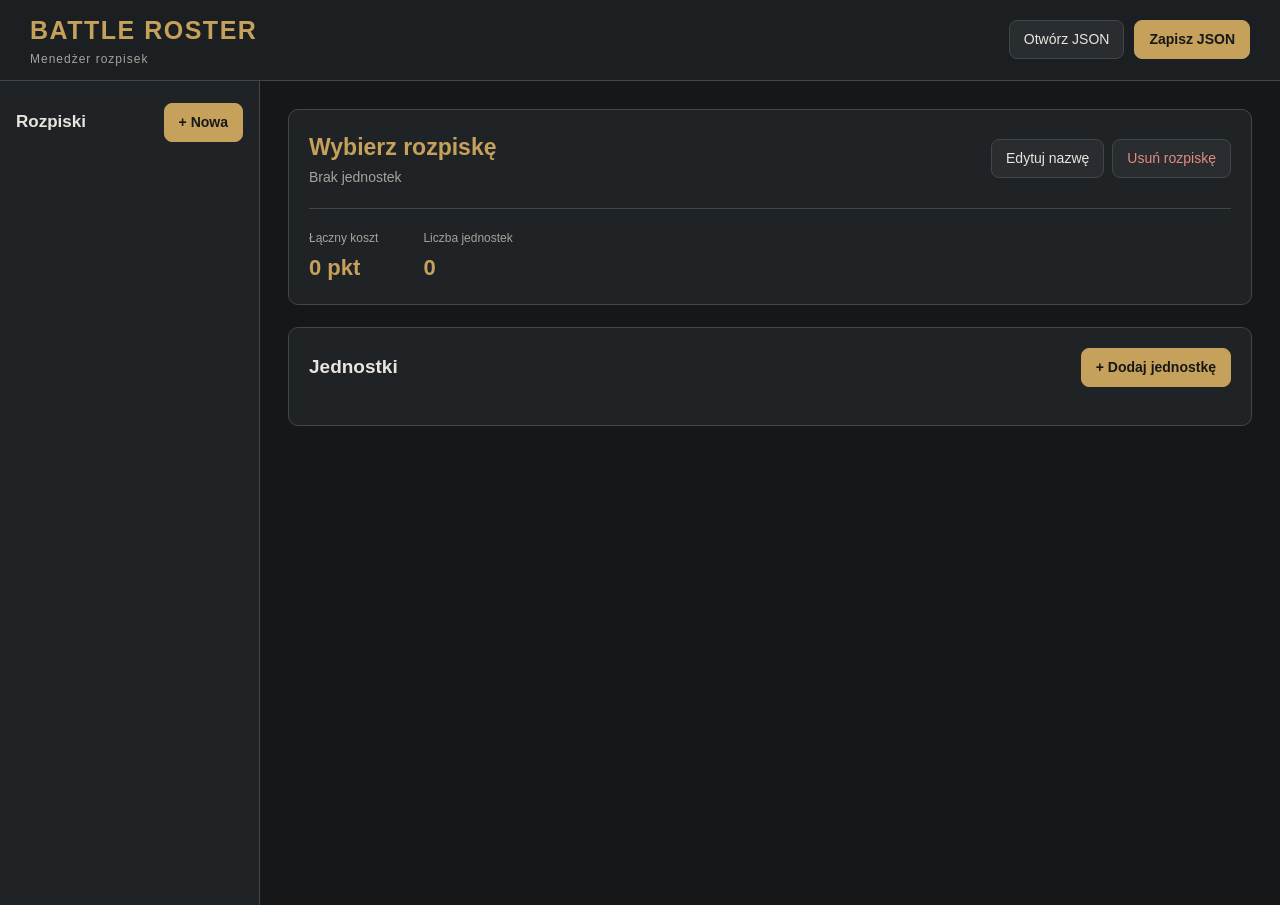
==== index.html @ 12a633ad "Add files via upload" ====
<!DOCTYPE html>
<html lang="pl">
<head>
    <meta charset="UTF-8">
    <meta name="viewport" content="width=device-width, initial-scale=1.0">
    <title>Battle Roster</title>

    <link rel="stylesheet" href="style.css">
    <script src="app.js" defer></script>
</head>
<body>

    <header class="app-header">
        <div class="app-logo">
            <h1>Battle Roster</h1>
            <span>Menedżer rozpisek</span>
        </div>

        <div class="file-actions">
            <button id="btnOpenJson" type="button">Otwórz JSON</button>
            <button id="btnSaveJson" type="button">Zapisz JSON</button>

            <input type="file"
                   id="jsonFileInput"
                   accept=".json,application/json"
                   hidden>
        </div>
    </header>

    <div class="app-container">

        <aside class="rosters-panel">
            <div class="panel-header">
                <h2>Rozpiski</h2>
                <button id="btnAddRoster" type="button">+ Nowa</button>
            </div>

            <div id="rostersList" class="rosters-list"></div>
        </aside>

        <main class="main-content">

            <section class="roster-details">
                <div class="roster-header">
                    <div>
                        <h2 id="rosterName">Wybierz rozpiskę</h2>
                        <span id="rosterUnitCount">Brak jednostek</span>
                    </div>

                    <div class="roster-actions">
                        <button id="btnEditRoster" type="button">Edytuj nazwę</button>
                        <button id="btnDeleteRoster" type="button">Usuń rozpiskę</button>
                    </div>
                </div>

                <div class="roster-summary">
                    <div class="summary-item">
                        <span>Łączny koszt</span>
                        <strong id="rosterTotalCost">0 pkt</strong>
                    </div>

                    <div class="summary-item">
                        <span>Liczba jednostek</span>
                        <strong id="rosterTotalUnits">0</strong>
                    </div>
                </div>
            </section>

            <section class="units-section">
                <div class="section-header">
                    <h2>Jednostki</h2>
                    <button id="btnAddUnit" type="button">+ Dodaj jednostkę</button>
                </div>

                <div id="unitsList" class="units-list"></div>
            </section>

            <section class="unit-editor" id="unitEditor">

                <div class="section-header">
                    <h2 id="unitEditorTitle">Szczegóły jednostki</h2>

                    <div class="unit-actions">
                        <button id="btnEditUnit" type="button" class="btn-small">Edytuj</button>
                        <button id="btnDeleteUnit" type="button" class="btn-small">Usuń</button>
                        <button id="btnSaveUnitChanges" type="button" hidden class="btn-small">Zapisz</button>
                        <button id="btnCancelUnitChanges" type="button" hidden class="btn-small">Anuluj</button>
                    </div>
                </div>

                <div class="unit-basic-info">
                    <div class="form-group">
                        <label for="unitName" id="unitNameLabel" hidden>Nazwa jednostki</label>
                        <input type="text" id="unitName" readonly hidden>
                    </div>

                    <div class="form-group">
                        <label for="unitCost" id="unitCostLabel" hidden>Koszt</label>
                        <input type="number" id="unitCost" readonly hidden>
                    </div>
                </div>

                <div class="unit-stats">
                    <h3 id="unitStatsH3">Statystyki</h3>

                    <div class="stats-section">
                        <h4 id="unitStatsIbecneH4">Obecne</h4>

                        <div class="stats-grid">

                            <div class="stat-group">
                                <label>WW</label>
                                <input type="number" id="unitWWCurrent" readonly>
                            </div>

                            <div class="stat-group">
                                <label>US</label>
                                <input type="number" id="unitUSCurrent" readonly>
                            </div>

                            <div class="stat-group">
                                <label>Sz</label>
                                <input type="number" id="unitSZCurrent" readonly>
                            </div>

                            <div class="stat-group">
                                <label>S</label>
                                <input type="number" id="unitSCurrent" readonly>
                            </div>

                            <div class="stat-group">
                                <label>Wt</label>
                                <input type="number" id="unitWTCurrent" readonly>
                            </div>

                            <div class="stat-group">
                                <label>Żw</label>
                                <input type="number" id="unitZWCurrent" readonly>
                            </div>

                            <div class="stat-group">
                                <label>I</label>
                                <input type="number" id="unitICurrent" readonly>
                            </div>

                            <div class="stat-group">
                                <label>A</label>
                                <input type="number" id="unitACurrent" readonly>
                            </div>

                            <div class="stat-group">
                                <label>CP</label>
                                <input type="number" id="unitCPCurrent" readonly>
                            </div>

                        </div>
                    </div>

                    <div class="stats-section" id="unitMaxStats">
                        <h4>Maksymalne</h4>

                        <div class="stats-grid">

                            <div class="stat-group">
                                <label>WW</label>
                                <input type="number" id="unitWWMax" readonly>
                            </div>

                            <div class="stat-group">
                                <label>US</label>
                                <input type="number" id="unitUSMax" readonly>
                            </div>

                            <div class="stat-group">
                                <label>Sz</label>
                                <input type="number" id="unitSZMax" readonly>
                            </div>

                            <div class="stat-group">
                                <label>S</label>
                                <input type="number" id="unitSMax" readonly>
                            </div>

                            <div class="stat-group">
                                <label>Wt</label>
                                <input type="number" id="unitWTMax" readonly>
                            </div>

                            <div class="stat-group">
                                <label>Żw</label>
                                <input type="number" id="unitZWMax" readonly>
                            </div>

                            <div class="stat-group">
                                <label>I</label>
                                <input type="number" id="unitIMax" readonly>
                            </div>

                            <div class="stat-group">
                                <label>A</label>
                                <input type="number" id="unitAMax" readonly>
                            </div>

                            <div class="stat-group">
                                <label>CP</label>
                                <input type="number" id="unitCPMax" readonly>
                            </div>

                        </div>
                    </div>
                </div>

                <div class="unit-items">
                    <div class="section-header">
                        <h3>Przedmioty</h3>
                        <button id="btnAddItem" type="button" hidden>+ Dodaj przedmiot</button>
                    </div>

                    <div id="unitItemsList"></div>
                </div>

                <div class="unit-skills">
                    <div class="section-header">
                        <h3>Zdolności</h3>
                        <button id="btnAddSkill" type="button" hidden>+ Dodaj zdolność</button>
                    </div>

                    <div id="unitSkillsList"></div>
                </div>

            </section>

        </main>
    </div>

    <template id="unitTemplate">
        <article class="unit-card">
            <div class="unit-card-header">
                <h3 class="unit-card-name"></h3>
                <span class="unit-card-cost"></span>
            </div>

            <button type="button" class="btnSelectUnit">Szczegóły</button>
        </article>
    </template>

    <template id="itemTemplate">
        <article class="item-card">
            <div class="item-card-header">
                <h4 class="item-name"></h4>



                <div class="item-stats">
                    <div class="stat-group">
                        <label>Zasięg</label>
                        <span class="item-range"></span>
                    </div>

                    <div class="stat-group">
                        <label>Siła</label>
                        <span class="item-strength"></span>
                    </div>

                    <div class="stat-group2">
                        <label>Koszt</label>
                        <span class="item-cost"></span>
                    </div>
                </div>
            </div>

            <p class="item-description"></p>
        </article>
    </template>

    <template id="skillTemplate">
        <article class="skill-card">
            <div class="skill-card-header">
                <h4 class="skill-name"></h4>
                <span class="skill-cost"></span>
            </div>

            <p class="skill-description"></p>
        </article>
    </template>

</body>
</html>
---- style.css ----
/* =========================================
   1. ZMIENNE GLOBALNE
========================================= */

:root {
    --bg-main: #151719;
    --bg-panel: #202326;
    --bg-card: #292d30;
    --bg-input: #181b1d;
    --bg-hover: #343a3e;
    --border-color: #41464a;
    --accent: #c6a15b;
    --accent-hover: #dfbd78;
    --accent-dark: #806637;
    --text-main: #e8e5df;
    --text-secondary: #a5a39d;
    --text-muted: #777973;
    --danger: #c45b55;
    --success: #79a875;
    --radius: 8px;
    --transition: 0.2s ease;
}

.btn-small {
    padding: 5px 10px;
    font-size: 11px;
    line-height: 1.2;
    border-radius: 5px;
    cursor: pointer;
    width: auto;
    min-width: unset;
}
/* =========================================
   2. RESET I PODSTAWY
========================================= */

* {
    box-sizing: border-box;
    margin: 0;
    padding: 0;
}

body {
    min-height: 100vh;
    background: var(--bg-main);
    color: var(--text-main);
    font-family: "Segoe UI", Arial, sans-serif;
    font-size: 14px;
    line-height: 1.5;
}

button,
input,
textarea,
select {
    font: inherit;
}

button {
    cursor: pointer;
}


/* =========================================
   3. NAGŁÓWEK
========================================= */

.app-header {
    min-height: 76px;
    display: flex;
    align-items: center;
    justify-content: space-between;
    padding: 12px 30px;
    background: #1c1f21;
    border-bottom: 1px solid var(--border-color);
}

.app-logo h1 {
    color: var(--accent);
    font-size: 25px;
    letter-spacing: 1.5px;
    text-transform: uppercase;
}

.app-logo span {
    display: block;
    color: var(--text-secondary);
    font-size: 12px;
    letter-spacing: 1px;
}

.file-actions {
    display: flex;
    gap: 10px;
}


/* =========================================
   4. PRZYCISKI
========================================= */

button {
    border: 1px solid var(--border-color);
    border-radius: var(--radius);
    padding: 8px 14px;
    color: var(--text-main);
    background: var(--bg-card);
    transition: var(--transition);
}

    button:hover {
        background: var(--bg-hover);
        border-color: var(--accent-dark);
    }

    button:active {
        transform: scale(0.98);
    }

#btnSaveJson,
#btnAddRoster,
#btnAddUnit,
#btnAddItem,
#btnAddSkill {
    color: #171717;
    background: var(--accent);
    border-color: var(--accent);
    font-weight: 600;
}

    #btnSaveJson:hover,
    #btnAddRoster:hover,
    #btnAddUnit:hover,
    #btnAddItem:hover,
    #btnAddSkill:hover {
        background: var(--accent-hover);
        border-color: var(--accent-hover);
    }

#btnDeleteRoster,
#btnDeleteUnit {
    color: #e58a84;
}

    #btnDeleteRoster:hover,
    #btnDeleteUnit:hover {
        background: #472c2b;
        border-color: var(--danger);
    }


/* =========================================
   5. GŁÓWNY UKŁAD
========================================= */

.app-container {
    display: grid;
    grid-template-columns: 260px minmax(0, 1fr);
    min-height: calc(100vh - 76px);
}


/* =========================================
   6. PANEL ROZPISEK
========================================= */

.rosters-panel {
    padding: 22px 16px;
    background: var(--bg-panel);
    border-right: 1px solid var(--border-color);
}

.panel-header {
    display: flex;
    align-items: center;
    justify-content: space-between;
    margin-bottom: 20px;
}

    .panel-header h2 {
        font-size: 17px;
    }

.rosters-list {
    display: flex;
    flex-direction: column;
    gap: 8px;
}

.roster-card {
    padding: 12px;
    background: var(--bg-card);
    border: 1px solid var(--border-color);
    border-radius: var(--radius);
    cursor: pointer;
    transition: var(--transition);
}

    .roster-card:hover {
        background: var(--bg-hover);
        border-color: var(--accent-dark);
    }

    .roster-card.active {
        background: #393329;
        border-color: var(--accent);
    }

    .roster-card h3 {
        font-size: 14px;
        margin-bottom: 4px;
    }

    .roster-card span {
        color: var(--text-secondary);
        font-size: 12px;
    }


/* =========================================
   7. GŁÓWNA ZAWARTOŚĆ
========================================= */

.main-content {
    min-width: 0;
    padding: 28px;
}

.roster-details,
.units-section,
.unit-editor {
    background: var(--bg-panel);
    border: 1px solid var(--border-color);
    border-radius: 10px;
    padding: 20px;
    margin-bottom: 22px;
}


/* =========================================
   8. NAGŁÓWKI SEKCJI
========================================= */

.roster-header,
.section-header {
    display: flex;
    align-items: center;
    justify-content: space-between;
    gap: 5px;
}

    .roster-header h2 {
        font-size: 23px;
        color: var(--accent);
    }

    .roster-header span {
        display: block;
        color: var(--text-secondary);
        margin-top: 3px;
    }

.roster-actions,
.unit-actions {
    display: flex;
    gap: 8px;
}

.section-header {
    margin-bottom: 18px;
}

    .section-header h2 {
        font-size: 19px;
    }

    .section-header h3 {
        font-size: 16px;
    }

.roster-summary {
    display: flex;
    gap: 45px;
    padding-top: 20px;
    margin-top: 20px;
    border-top: 1px solid var(--border-color);
}

.summary-item span {
    display: block;
    color: var(--text-secondary);
    font-size: 12px;
}

.summary-item strong {
    display: block;
    color: var(--accent);
    font-size: 22px;
    margin-top: 4px;
}


/* =========================================
   9. LISTA JEDNOSTEK
========================================= */

.units-list {
    display: grid;
    grid-template-columns: repeat(auto-fill, minmax(220px, 1fr));
    gap: 14px;
}

.unit-card {
    padding: 15px;
    background: var(--bg-card);
    border: 1px solid var(--border-color);
    border-radius: var(--radius);
    transition: var(--transition);
}

    .unit-card:hover {
        border-color: var(--accent);
        transform: translateY(-2px);
    }

    .unit-card.selected {
        border-color: var(--accent);
        background: #393329;
    }

.unit-card-header {
    display: flex;
    align-items: center;
    justify-content: space-between;
    gap: 8px;
    margin-bottom: 14px;
}

.unit-card-name {
    font-size: 16px;
}

.unit-card-cost {
    color: var(--accent);
    font-weight: 700;
    white-space: nowrap;
}



    .unit-card-stats span {
        flex: 1;
        padding: 7px;
        text-align: center;
        background: var(--bg-input);
        border-radius: 5px;
        color: var(--text-secondary);
    }

.btnSelectUnit {
    width: 100%;
}


/* =========================================
   10. EDYTOR JEDNOSTKI
========================================= */

.unit-editor {
    min-height: 200px;
}

.unit-basic-info {
    display: grid;
    grid-template-columns: 2fr 1fr;
    gap: 15px;
    margin-bottom: 2px;
}

.form-group {
    display: flex;
    flex-direction: column;
    gap: 6px;
}

    .form-group label,
    .stat-group label {
        color: var(--text-secondary);
        font-size: 12px;
        font-weight: 600;
    }

input,
textarea,
select {
    width: 100%;
    padding: 9px 11px;
    color: var(--text-main);
    background: var(--bg-input);
    border: 1px solid var(--border-color);
    border-radius: 5px;
    outline: none;
    transition: var(--transition);
}

    input:focus,
    textarea:focus,
    select:focus {
        border-color: var(--accent);
    }

    input:read-only {
        color: var(--text-secondary);
        cursor: default;
    }


/* =========================================
   11. STATYSTYKI
========================================= */

.unit-stats {
    padding: 2px;
    background: var(--bg-card);
    border-radius: var(--radius);
    border: 1px solid var(--border-color);
    margin-bottom: 2px;
}

    .unit-stats h3 {
        font-size: 16px;
        margin-bottom: 15px;
    }

.stats-grid {
    display: flex;
    flex-wrap: nowrap;
    justify-content: flex-start;
    gap: 2px;
}

.stat-group {
    flex: 0 0 auto;
    display: flex;
    flex-direction: column;
    align-items: stretch;
    justify-content: center;
    text-align: center;
    border: 1px solid var(--border-color);
    box-sizing: border-box;
    padding: 3px;
    gap: 2px;
}
.stat-group2 {
    flex: 0 0 auto;
    display: flex;
    flex-direction: column;
    align-items: stretch;
    justify-content: center;
    text-align: center;
    border: 1px solid var(--border-color);
    box-sizing: border-box;
    padding: 3px;
    gap: 2px;
}



    .stat-group label {
        font-size: 12px;
        line-height: 1.2;
        text-align: center;
    }

    .stat-group input {
        width: 42px;
        max-width: 100%;
        padding: 2px;
        font-size: 14px;
        line-height: 1.2;
        box-sizing: border-box;
        text-align: center;
    }

.stat-group2 input {
    width: 55px;
    min-width: 55px;
    max-width: none;
    padding: 2px;
    font-size: 14px;
    line-height: 1.2;
    box-sizing: border-box;
    text-align: center;
}

    .stat-group span {
        color: var(--text-muted);
    }


/* =========================================
   12. PRZEDMIOTY I ZDOLNOŚCI
========================================= */

.unit-items,
.unit-skills {
    margin-top: 25px;
}

.item-card,
.skill-card {
    padding: 14px;
    margin-bottom: 10px;
    background: var(--bg-card);
    border: 1px solid var(--border-color);
    border-radius: var(--radius);



}
.item-name {
    font-size: 16px;
    margin: 0;
    flex: 1;
    max-width: 60ch;
}

.item-card-header,
.skill-card-header {
    display: flex;
    align-items: center;
    justify-content: flex-start;
    gap: 20px;
}

.item-name,
.skill-name {
    font-size: 15px;
}

.item-cost,
.skill-cost {
    color: var(--accent);
    font-weight: 700;
}



.item-stats {
    display: flex;
    align-items: stretch;
    gap: 10px;
}

.item-stat {
    display: flex;
    flex-direction: column;
    gap: 4px;
    padding: 6px 12px;
    min-width: 75px;
    max-width: 120px;
    background: var(--bg-secondary);
    border: 1px solid var(--border-color);
    border-radius: 6px;
}

    .item-stat label {
        font-size: 10px;
        color: var(--text-secondary);
        text-transform: uppercase;
        font-weight: 600;
    }

    .item-stat span {
        font-size: 13px;
        font-weight: 600;
    }

.item-stat-cost {
    min-width: 55px;
    max-width: 65px;
    text-align: center;
}

    .item-stat-cost span {
        color: var(--accent);
    }

.item-description {
    color: var(--text-secondary);
    font-size: 13px;
    line-height: 1.6;
    margin: 0;
    padding-top: 10px;
    border-top: 1px solid var(--border-color);
}


    .item-stats span {
        color: var(--text-secondary);
        font-size: 12px;
    }

.item-description,
.skill-description {
    color: var(--text-secondary);
    font-size: 13px;
    line-height: 1.6;
}


/* =========================================
   13. RESPONSYWNOŚĆ
========================================= */

@media (max-width: 900px) {

    .app-container {
        grid-template-columns: 210px minmax(0, 1fr);
    }

    .main-content {
        padding: 18px;
    }

    .roster-header {
        align-items: flex-start;
        flex-direction: column;
    }
}

@media (max-width: 650px) {

    .app-header {
        align-items: flex-start;
        flex-direction: column;
        gap: 15px;
        padding: 15px;
    }

    .file-actions {
        width: 100%;
    }

        .file-actions button {
            flex: 1;
        }

    .app-container {
        display: flex;
        flex-direction: column;
    }

    .rosters-panel {
        border-right: none;
        border-bottom: 1px solid var(--border-color);
    }

    .rosters-list {
        display: grid;
        grid-template-columns: repeat(2, minmax(0, 1fr));
    }

    .main-content {
        padding: 12px;
    }

    .roster-summary {
        gap: 25px;
    }

    .unit-basic-info,
    .stats-grid {
        grid-template-columns: 1fr;
    }

    .section-header {
        align-items: flex-start;
        flex-wrap: wrap;
    }

    .roster-actions {
        flex-wrap: wrap;
    }
}
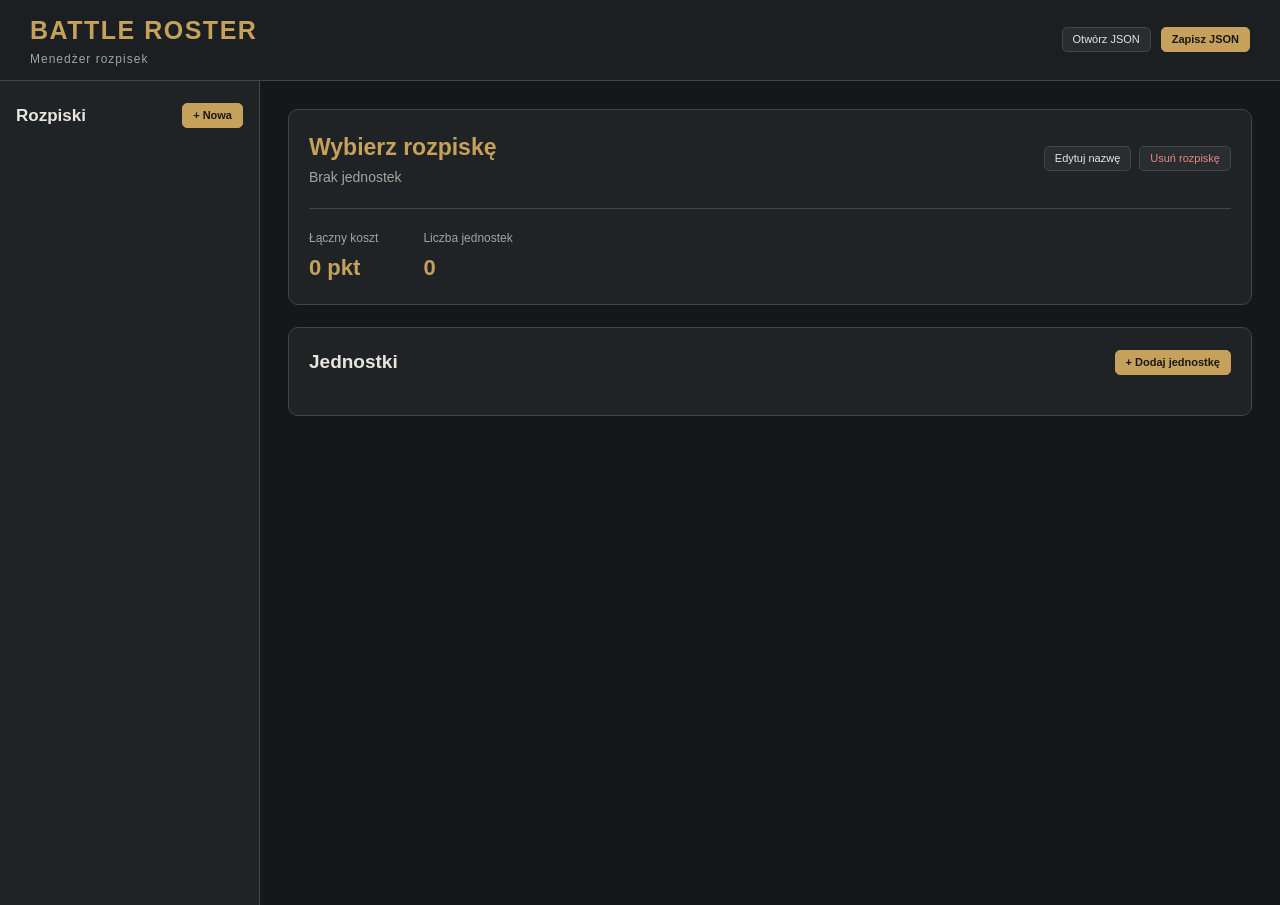
==== commit 71138cd4: "Add files via upload" ====
--- a/index.html
+++ b/index.html
@@ -17,8 +17,8 @@
         </div>
 
         <div class="file-actions">
-            <button id="btnOpenJson" type="button">Otwórz JSON</button>
-            <button id="btnSaveJson" type="button">Zapisz JSON</button>
+            <button id="btnOpenJson" type="button" class="btn-small">Otwórz JSON</button>
+            <button id="btnSaveJson" type="button" class="btn-small">Zapisz JSON</button>
 
             <input type="file"
                    id="jsonFileInput"
@@ -32,7 +32,7 @@
         <aside class="rosters-panel">
             <div class="panel-header">
                 <h2>Rozpiski</h2>
-                <button id="btnAddRoster" type="button">+ Nowa</button>
+                <button id="btnAddRoster" type="button" class="btn-small">+ Nowa</button>
             </div>
 
             <div id="rostersList" class="rosters-list"></div>
@@ -48,8 +48,8 @@
                     </div>
 
                     <div class="roster-actions">
-                        <button id="btnEditRoster" type="button">Edytuj nazwę</button>
-                        <button id="btnDeleteRoster" type="button">Usuń rozpiskę</button>
+                        <button id="btnEditRoster" type="button" class="btn-small">Edytuj nazwę</button>
+                        <button id="btnDeleteRoster" type="button" class="btn-small">Usuń rozpiskę</button>
                     </div>
                 </div>
 
@@ -69,7 +69,7 @@
             <section class="units-section">
                 <div class="section-header">
                     <h2>Jednostki</h2>
-                    <button id="btnAddUnit" type="button">+ Dodaj jednostkę</button>
+                    <button id="btnAddUnit" type="button" class="btn-small">+ Dodaj jednostkę</button>
                 </div>
 
                 <div id="unitsList" class="units-list"></div>
@@ -213,7 +213,7 @@
                 <div class="unit-items">
                     <div class="section-header">
                         <h3>Przedmioty</h3>
-                        <button id="btnAddItem" type="button" hidden>+ Dodaj przedmiot</button>
+                        <button id="btnAddItem" type="button" hidden class="btn-small">+ Dodaj przedmiot</button>
                     </div>
 
                     <div id="unitItemsList"></div>
@@ -222,7 +222,7 @@
                 <div class="unit-skills">
                     <div class="section-header">
                         <h3>Zdolności</h3>
-                        <button id="btnAddSkill" type="button" hidden>+ Dodaj zdolność</button>
+                        <button id="btnAddSkill" type="button" hidden class="btn-small">+ Dodaj zdolność</button>
                     </div>
 
                     <div id="unitSkillsList"></div>
@@ -240,7 +240,7 @@
                 <span class="unit-card-cost"></span>
             </div>
 
-            <button type="button" class="btnSelectUnit">Szczegóły</button>
+            <button type="button" class="btnSelectUnit" class="btn-small">Szczegóły</button>
         </article>
     </template>
 
--- a/style.css
+++ b/style.css
@@ -421,11 +421,14 @@
 ========================================= */
 
 .unit-stats {
-    padding: 2px;
+    padding: 0px;
     background: var(--bg-card);
     border-radius: var(--radius);
     border: 1px solid var(--border-color);
-    margin-bottom: 2px;
+    margin-bottom: 0px;
+    width: 100% !important;
+    min-width: 0;
+    box-sizing: border-box;
 }
 
     .unit-stats h3 {
@@ -433,11 +436,21 @@
         margin-bottom: 15px;
     }
 
+
+.stats-section {
+    width: 100%;
+    box-sizing: border-box;
+}
+
+
+
 .stats-grid {
     display: flex;
     flex-wrap: nowrap;
     justify-content: flex-start;
-    gap: 2px;
+    gap: 0px;
+    width: 100%;
+    box-sizing: border-box;
 }
 
 .stat-group {
@@ -450,20 +463,9 @@
     border: 1px solid var(--border-color);
     box-sizing: border-box;
     padding: 3px;
-    gap: 2px;
-}
-.stat-group2 {
-    flex: 0 0 auto;
-    display: flex;
-    flex-direction: column;
-    align-items: stretch;
-    justify-content: center;
-    text-align: center;
-    border: 1px solid var(--border-color);
-    box-sizing: border-box;
-    padding: 3px;
-    gap: 2px;
-}
+    gap: 0px;
+}
+
 
 
 
@@ -474,7 +476,7 @@
     }
 
     .stat-group input {
-        width: 42px;
+        width: 32px;
         max-width: 100%;
         padding: 2px;
         font-size: 14px;
@@ -483,6 +485,33 @@
         text-align: center;
     }
 
+@media (max-width: 480px) {
+    .stats-section {
+        padding: 0px;
+    }
+
+    .stat-group label {
+        font-size: 10px;
+    }
+
+    .stat-group input {
+        font-size: 10px;
+    }
+}
+
+
+.stat-group2 {
+    flex: 0 0 auto;
+    display: flex;
+    flex-direction: column;
+    align-items: stretch;
+    justify-content: center;
+    text-align: center;
+    border: 1px solid var(--border-color);
+    box-sizing: border-box;
+    padding: 3px;
+    gap: 2px;
+}
 .stat-group2 input {
     width: 55px;
     min-width: 55px;
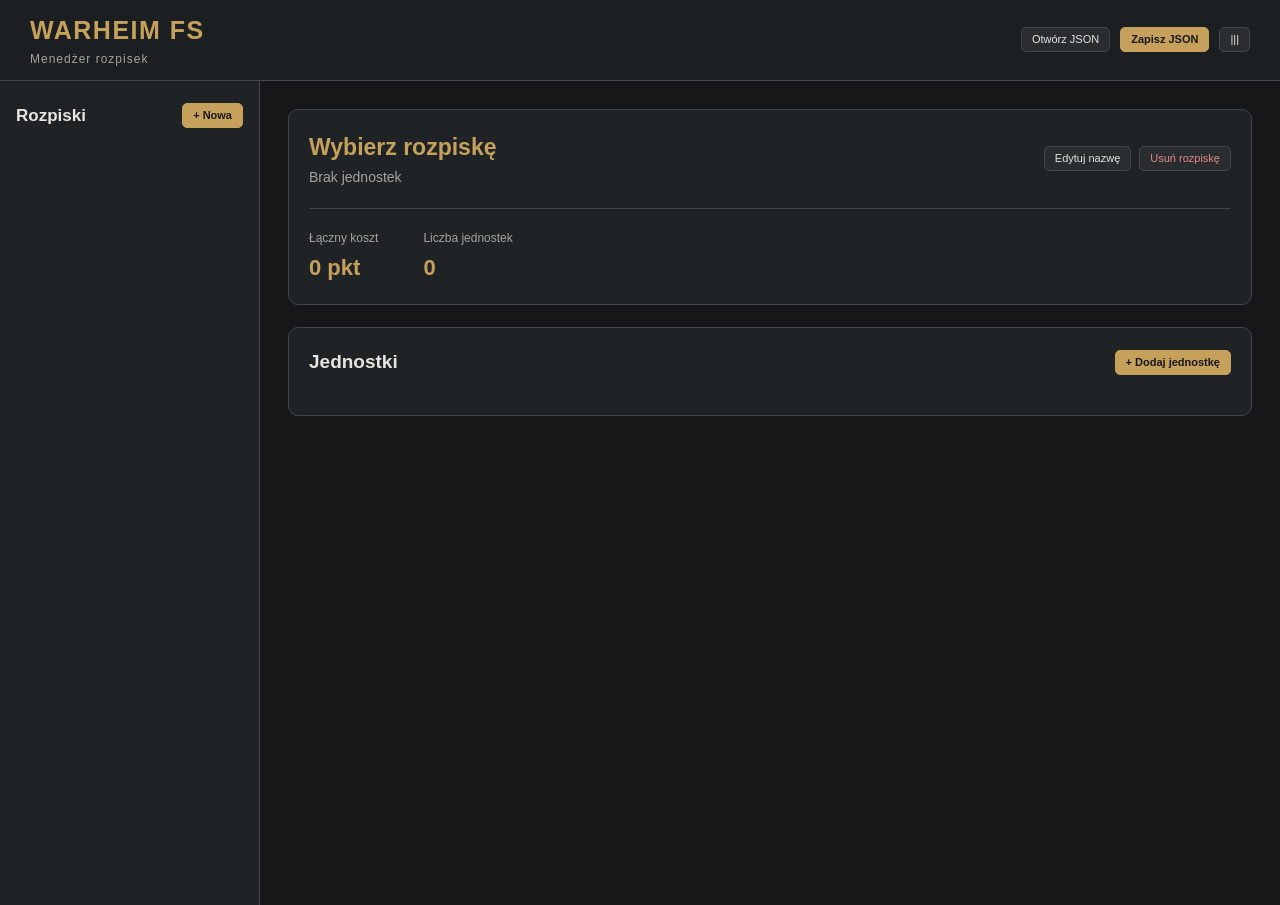
==== commit 7eb2b000: "Add files via upload" ====
--- a/index.html
+++ b/index.html
@@ -12,13 +12,14 @@
 
     <header class="app-header">
         <div class="app-logo">
-            <h1>Battle Roster</h1>
+            <h1>Warheim FS</h1>
             <span>Menedżer rozpisek</span>
         </div>
 
         <div class="file-actions">
             <button id="btnOpenJson" type="button" class="btn-small">Otwórz JSON</button>
             <button id="btnSaveJson" type="button" class="btn-small">Zapisz JSON</button>
+            <button id="btnMinimalizuj" type="button" class="btn-small">|||</button>
 
             <input type="file"
                    id="jsonFileInput"
@@ -233,14 +234,17 @@
         </main>
     </div>
 
+
+
+
     <template id="unitTemplate">
         <article class="unit-card">
-            <div class="unit-card-header">
-                <h3 class="unit-card-name"></h3>
+            <span class="unit-card-name"></span>
+
+            <div class="unit-card-actions">
+                <icon-placeholder></icon-placeholder>
                 <span class="unit-card-cost"></span>
             </div>
-
-            <button type="button" class="btnSelectUnit" class="btn-small">Szczegóły</button>
         </article>
     </template>
 
--- a/style.css
+++ b/style.css
@@ -160,6 +160,11 @@
     min-height: calc(100vh - 76px);
 }
 
+    .app-container.minimized {
+        display: flex;
+        flex-direction: column;
+    }
+
 
 /* =========================================
    6. PANEL ROZPISEK
@@ -171,6 +176,10 @@
     border-right: 1px solid var(--border-color);
 }
 
+.rosters-panel.minimized {
+    display: none;
+}
+
 .panel-header {
     display: flex;
     align-items: center;
@@ -237,6 +246,9 @@
     margin-bottom: 22px;
 }
 
+    .roster-details.minimized {
+        display: none;
+    }
 
 /* =========================================
    8. NAGŁÓWKI SEKCJI
@@ -312,11 +324,13 @@
 }
 
 .unit-card {
-    padding: 15px;
+    display: flex;
+    align-items: center;
+    justify-content: space-between;
+    gap: 8px;
+    padding: 8px 10px;
+    border-bottom: 1px solid var(--border-color);
     background: var(--bg-card);
-    border: 1px solid var(--border-color);
-    border-radius: var(--radius);
-    transition: var(--transition);
 }
 
     .unit-card:hover {
@@ -338,15 +352,27 @@
 }
 
 .unit-card-name {
-    font-size: 16px;
+    font-size: 14px;
+    font-weight: 500;
+    min-width: 0;
+    overflow: hidden;
+    text-overflow: ellipsis;
+    white-space: nowrap;
+}
+
+.unit-card-actions {
+    display: flex;
+    align-items: center;
+    gap: 10px;
+    flex-shrink: 0;
 }
 
 .unit-card-cost {
     color: var(--accent);
-    font-weight: 700;
+    font-size: 13px;
+    font-weight: 600;
     white-space: nowrap;
 }
-
 
 
     .unit-card-stats span {
@@ -359,8 +385,17 @@
     }
 
 .btnSelectUnit {
-    width: 100%;
-}
+    padding: 4px 7px;
+    border: none;
+    background: transparent;
+    color: var(--text-secondary);
+    cursor: pointer;
+    font-size: 15px;
+}
+
+    .btnSelectUnit:hover {
+        color: var(--text-primary);
+    }
 
 
 /* =========================================
@@ -616,14 +651,20 @@
         color: var(--accent);
     }
 
-.item-description {
+.item-description,
+.skill-description {
     color: var(--text-secondary);
     font-size: 13px;
     line-height: 1.6;
     margin: 0;
     padding-top: 10px;
     border-top: 1px solid var(--border-color);
-}
+    overflow-wrap: anywhere;
+    word-break: normal;
+    white-space: normal;
+    min-width: 0;
+}
+
 
 
     .item-stats span {
@@ -649,6 +690,12 @@
         grid-template-columns: 210px minmax(0, 1fr);
     }
 
+
+        .app-container.minimized {
+            display: flex;
+            flex-direction: column;
+        }
+
     .main-content {
         padding: 18px;
     }
@@ -681,6 +728,12 @@
         flex-direction: column;
     }
 
+
+        .app-container.minimized {
+            display: flex;
+            flex-direction: column;
+        }
+
     .rosters-panel {
         border-right: none;
         border-bottom: 1px solid var(--border-color);
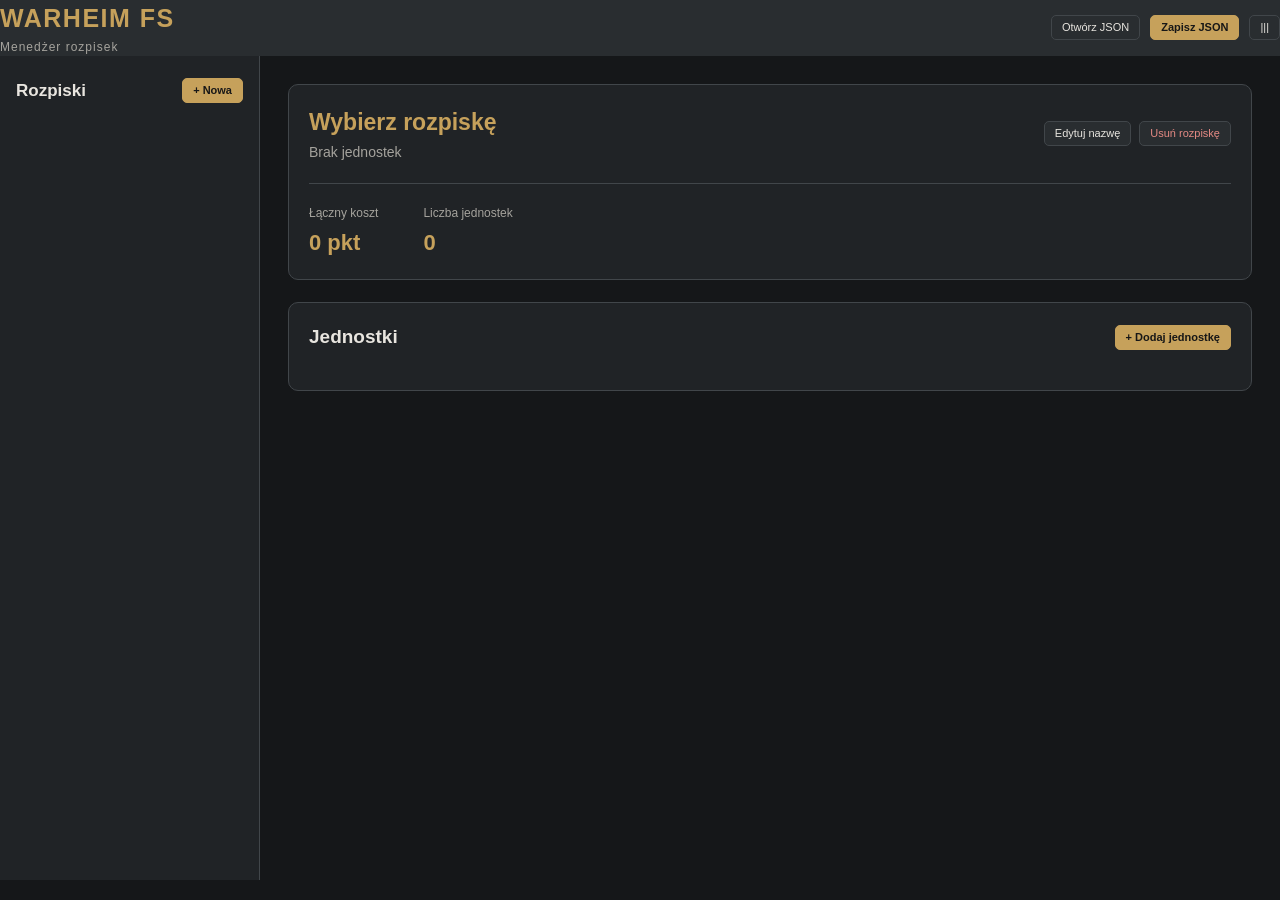
==== commit 189addd5: "Add files via upload" ====
--- a/index.html
+++ b/index.html
@@ -97,7 +97,7 @@
 
                     <div class="form-group">
                         <label for="unitCost" id="unitCostLabel" hidden>Koszt</label>
-                        <input type="number" id="unitCost" readonly hidden>
+                        <input type="number" class="unit-card-cost" id="unitCost" readonly hidden>
                     </div>
                 </div>
 
@@ -266,10 +266,9 @@
                         <span class="item-strength"></span>
                     </div>
 
-                    <div class="stat-group2">
-                        <label>Koszt</label>
+              
                         <span class="item-cost"></span>
-                    </div>
+                    
                 </div>
             </div>
 
--- a/style.css
+++ b/style.css
@@ -66,14 +66,18 @@
    3. NAGŁÓWEK
 ========================================= */
 
+
+
 .app-header {
-    min-height: 76px;
-    display: flex;
+    position: sticky;
+    top: 0;
+    z-index: 1000;
+    display: flex;
+    justify-content: space-between;
     align-items: center;
-    justify-content: space-between;
-    padding: 12px 30px;
-    background: #1c1f21;
-    border-bottom: 1px solid var(--border-color);
+    background: var(--bg-card);
+    width: 100%;
+    box-sizing: border-box;
 }
 
 .app-logo h1 {
@@ -408,10 +412,11 @@
 
 .unit-basic-info {
     display: grid;
-    grid-template-columns: 2fr 1fr;
-    gap: 15px;
-    margin-bottom: 2px;
-}
+    grid-template-columns: repeat(2, minmax(0, 1fr));
+    gap: 5px;
+}
+
+
 
 .form-group {
     display: flex;
@@ -574,15 +579,14 @@
 
 .item-card,
 .skill-card {
-    padding: 14px;
-    margin-bottom: 10px;
+    padding: 5px 8px;
+    margin-bottom: 5px;
     background: var(--bg-card);
     border: 1px solid var(--border-color);
     border-radius: var(--radius);
-
-
-
-}
+}
+
+
 .item-name {
     font-size: 16px;
     margin: 0;
@@ -604,9 +608,12 @@
 }
 
 .item-cost,
-.skill-cost {
+.skill-cost,
+.unit-card-cost {
     color: var(--accent);
     font-weight: 700;
+    max-width: 10ch;
+    font-size: 10px;
 }
 
 
@@ -752,10 +759,7 @@
         gap: 25px;
     }
 
-    .unit-basic-info,
-    .stats-grid {
-        grid-template-columns: 1fr;
-    }
+
 
     .section-header {
         align-items: flex-start;
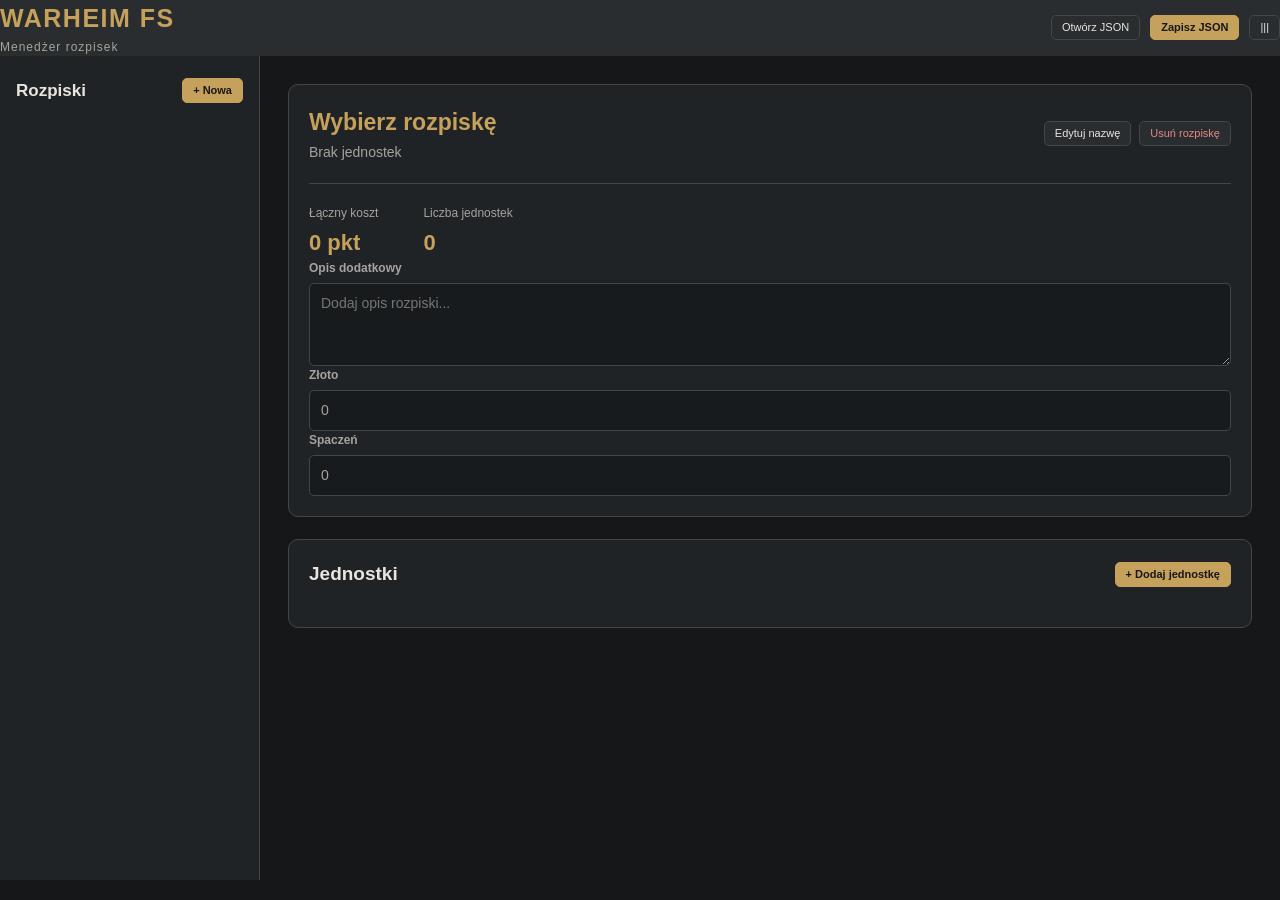
==== commit 5b8702bd: "Add files via upload" ====
--- a/index.html
+++ b/index.html
@@ -65,6 +65,24 @@
                         <strong id="rosterTotalUnits">0</strong>
                     </div>
                 </div>
+
+                <div class="roster-additional-info">
+                    <div class="form-group">
+                        <label for="rosterDescription">Opis dodatkowy</label>
+                        <textarea id="rosterDescription" rows="3"
+                                  placeholder="Dodaj opis rozpiski..."></textarea>
+                    </div>
+
+                    <div class="form-group">
+                        <label for="rosterGold">Złoto</label>
+                        <input id="rosterGold" type="number" min="0" step="1" value="0">
+                    </div>
+
+                    <div class="form-group">
+                        <label for="rosterCorruption">Spaczeń</label>
+                        <input id="rosterCorruption" type="number" min="0" step="1" value="0">
+                    </div>
+                </div>
             </section>
 
             <section class="units-section">
@@ -247,13 +265,14 @@
             </div>
         </article>
     </template>
-
     <template id="itemTemplate">
         <article class="item-card">
             <div class="item-card-header">
                 <h4 class="item-name"></h4>
 
-
+                <button type="button" class="btnDeleteItem btn-small">
+                    Usuń
+                </button>
 
                 <div class="item-stats">
                     <div class="stat-group">
@@ -266,9 +285,7 @@
                         <span class="item-strength"></span>
                     </div>
 
-              
-                        <span class="item-cost"></span>
-                    
+                    <span class="item-cost"></span>
                 </div>
             </div>
 
@@ -280,6 +297,11 @@
         <article class="skill-card">
             <div class="skill-card-header">
                 <h4 class="skill-name"></h4>
+
+                <button type="button" class="btnDeleteSkill btn-small">
+                    Usuń
+                </button>
+
                 <span class="skill-cost"></span>
             </div>
 
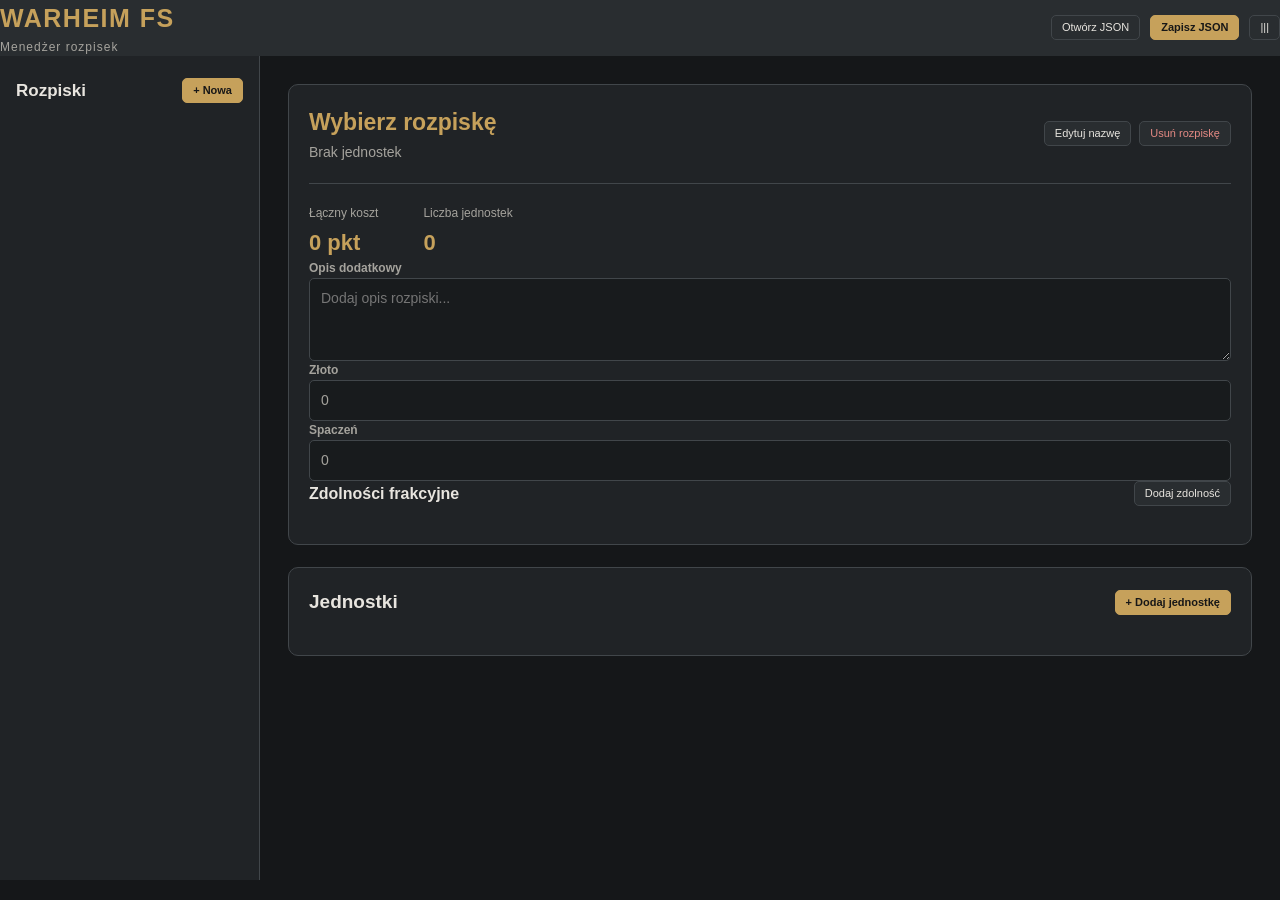
==== commit fdf3d38b: "Add files via upload" ====
--- a/index.html
+++ b/index.html
@@ -82,6 +82,19 @@
                         <label for="rosterCorruption">Spaczeń</label>
                         <input id="rosterCorruption" type="number" min="0" step="1" value="0">
                     </div>
+
+
+                    <div class="roster-faction-skills">
+                        <div class="section-header">
+                            <h3>Zdolności frakcyjne</h3>
+                            <button id="btnAddFactionSkill" type="button" class="btn-small">
+                                Dodaj zdolność
+                            </button>
+                        </div>
+
+                        <div id="rosterFactionSkillsList"></div>
+                    </div>
+
                 </div>
             </section>
 
@@ -101,6 +114,7 @@
 
                     <div class="unit-actions">
                         <button id="btnEditUnit" type="button" class="btn-small">Edytuj</button>
+                        <button id="btnDuplicateUnit" type="button" class="btn-small">Duplikuj</button>
                         <button id="btnDeleteUnit" type="button" class="btn-small">Usuń</button>
                         <button id="btnSaveUnitChanges" type="button" hidden class="btn-small">Zapisz</button>
                         <button id="btnCancelUnitChanges" type="button" hidden class="btn-small">Anuluj</button>
@@ -114,9 +128,26 @@
                     </div>
 
                     <div class="form-group">
+
                         <label for="unitCost" id="unitCostLabel" hidden>Koszt</label>
                         <input type="number" class="unit-card-cost" id="unitCost" readonly hidden>
                     </div>
+
+
+                    <div class="form-group">
+
+                        <label for="unitCost" id="unitExpLabel" hidden>exp</label>
+                        <input type="number" class="unit-exp" id="unitExp" readonly hidden>
+                    </div>
+
+
+                    <div class="form-group">
+
+                        <label for="unitCost" id="progiAwansu" hidden>Progi awansu:</label>
+                        <label for="unitCost" id="progiAwansu1" hidden>Bohater:| 2, 4, 6, 8, 11, 14, 17, 20, 24, 28, 32, 36, 41, 46, 51, 57, 63, 69, 76, 83, 90 |</label>
+                        <label for="unitCost" id="progiAwansu2" hidden>Stronnik:| 2, 5, 9, 14 |</label>
+                    </div>
+
                 </div>
 
                 <div class="unit-stats">
@@ -230,21 +261,37 @@
                 </div>
 
                 <div class="unit-items">
+
                     <div class="section-header">
                         <h3>Przedmioty</h3>
+
+                    </div>
+
+                    <div id="unitItemsList"></div>
+
+                    <div class="section-header">
+
                         <button id="btnAddItem" type="button" hidden class="btn-small">+ Dodaj przedmiot</button>
                     </div>
 
-                    <div id="unitItemsList"></div>
+
                 </div>
 
                 <div class="unit-skills">
+
                     <div class="section-header">
                         <h3>Zdolności</h3>
+
+                    </div>
+
+                    <div id="unitSkillsList"></div>
+
+                    <div class="section-header">
+
                         <button id="btnAddSkill" type="button" hidden class="btn-small">+ Dodaj zdolność</button>
                     </div>
 
-                    <div id="unitSkillsList"></div>
+
                 </div>
 
             </section>
@@ -270,9 +317,6 @@
             <div class="item-card-header">
                 <h4 class="item-name"></h4>
 
-                <button type="button" class="btnDeleteItem btn-small">
-                    Usuń
-                </button>
 
                 <div class="item-stats">
                     <div class="stat-group">
@@ -298,9 +342,6 @@
             <div class="skill-card-header">
                 <h4 class="skill-name"></h4>
 
-                <button type="button" class="btnDeleteSkill btn-small">
-                    Usuń
-                </button>
 
                 <span class="skill-cost"></span>
             </div>
@@ -309,5 +350,15 @@
         </article>
     </template>
 
+    <template id="factionSkillTemplate">
+        <div class="skill-card">
+            <div class="skill-header">
+                <span class="skill-name"></span>
+                <span class="skill-cost"></span>
+            </div>
+            <p class="skill-description"></p>
+        </div>
+    </template>
+
 </body>
 </html>
--- a/style.css
+++ b/style.css
@@ -409,19 +409,17 @@
 .unit-editor {
     min-height: 200px;
 }
-
 .unit-basic-info {
     display: grid;
-    grid-template-columns: repeat(2, minmax(0, 1fr));
+    grid-template-columns: 6fr 1fr 1fr;
     gap: 5px;
-}
-
-
+    justify-items: start;
+}
 
 .form-group {
     display: flex;
     flex-direction: column;
-    gap: 6px;
+    gap: 1px;
 }
 
     .form-group label,
@@ -616,6 +614,12 @@
     font-size: 10px;
 }
 
+.unit-exp {
+
+    font-weight: 700;
+    max-width: 10ch;
+    font-size: 10px;
+}
 
 
 .item-stats {
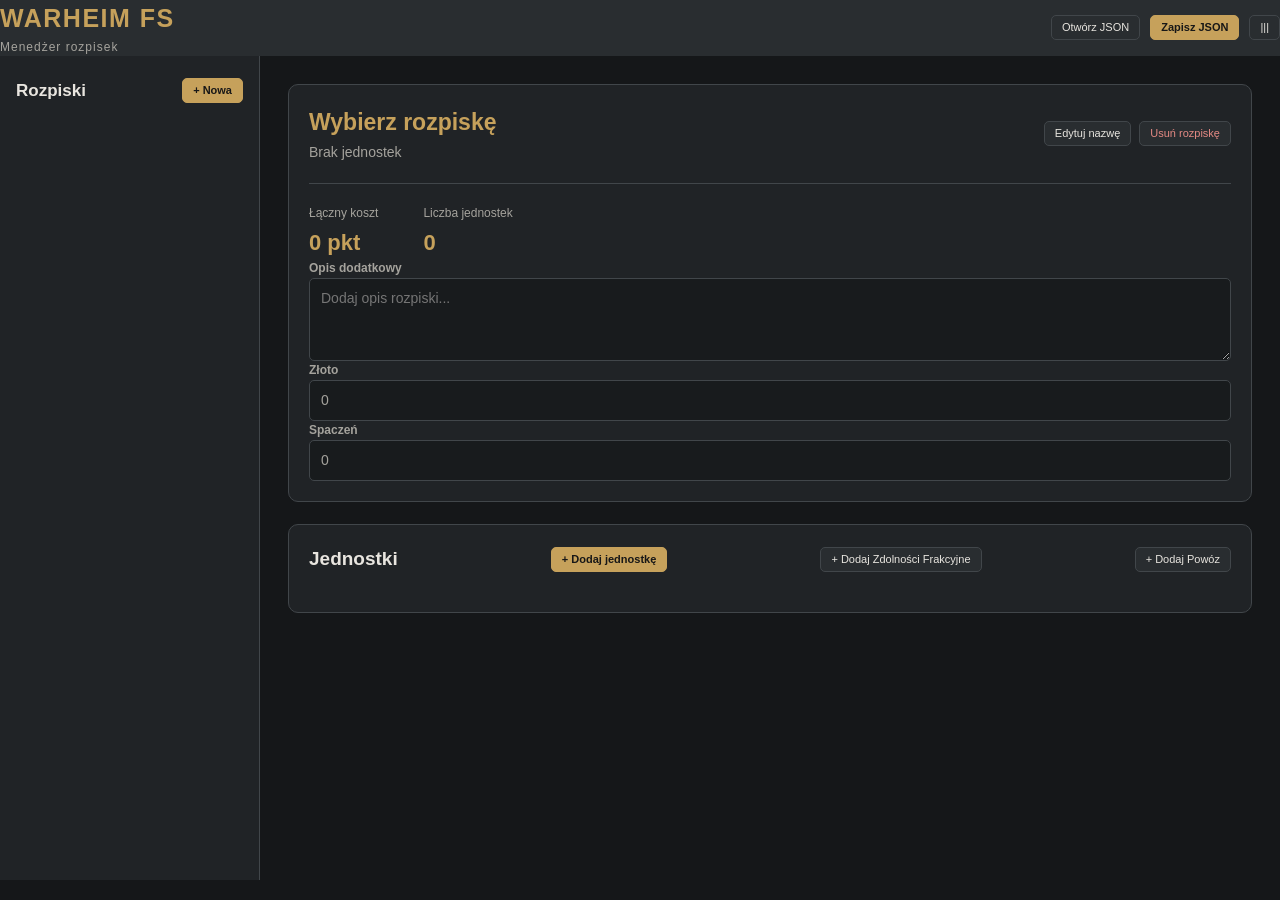
==== commit bcf7bc01: "Add files via upload" ====
--- a/index.html
+++ b/index.html
@@ -84,16 +84,7 @@
                     </div>
 
 
-                    <div class="roster-faction-skills">
-                        <div class="section-header">
-                            <h3>Zdolności frakcyjne</h3>
-                            <button id="btnAddFactionSkill" type="button" class="btn-small">
-                                Dodaj zdolność
-                            </button>
-                        </div>
-
-                        <div id="rosterFactionSkillsList"></div>
-                    </div>
+                
 
                 </div>
             </section>
@@ -102,6 +93,8 @@
                 <div class="section-header">
                     <h2>Jednostki</h2>
                     <button id="btnAddUnit" type="button" class="btn-small">+ Dodaj jednostkę</button>
+                    <button id="btnFractionRules" type="button" class="btn-small">+ Dodaj Zdolności Frakcyjne</button>
+                    <button id="btnPowoz" type="button" class="btn-small">+ Dodaj Powóz</button>
                 </div>
 
                 <div id="unitsList" class="units-list"></div>
@@ -153,7 +146,7 @@
                 <div class="unit-stats">
                     <h3 id="unitStatsH3">Statystyki</h3>
 
-                    <div class="stats-section">
+                    <div class="stats-section" id="unitCurrentStats">
                         <h4 id="unitStatsIbecneH4">Obecne</h4>
 
                         <div class="stats-grid">
@@ -260,10 +253,10 @@
                     </div>
                 </div>
 
-                <div class="unit-items">
+                <div class="unit-items" id="unitPrzedmiotyGroup">
 
                     <div class="section-header">
-                        <h3>Przedmioty</h3>
+                        <h3 >Przedmioty</h3>
 
                     </div>
 
--- a/style.css
+++ b/style.css
@@ -321,6 +321,26 @@
    9. LISTA JEDNOSTEK
 ========================================= */
 
+.faction-skills-card {
+    background-color: #3b2d4f;
+    border: 1px solid #8e6bb5;
+    color: #e6d8f5;
+}
+
+    .faction-skills-card .unit-card-name {
+        font-weight: bold;
+        color: #d5b8ff;
+    }
+
+    .faction-skills-card .unit-card-cost {
+        display: none;
+    }
+
+    .faction-skills-card.selected {
+        border: 2px solid #c69aff;
+        background-color: #514064;
+    }
+
 .units-list {
     display: grid;
     grid-template-columns: repeat(auto-fill, minmax(220px, 1fr));
